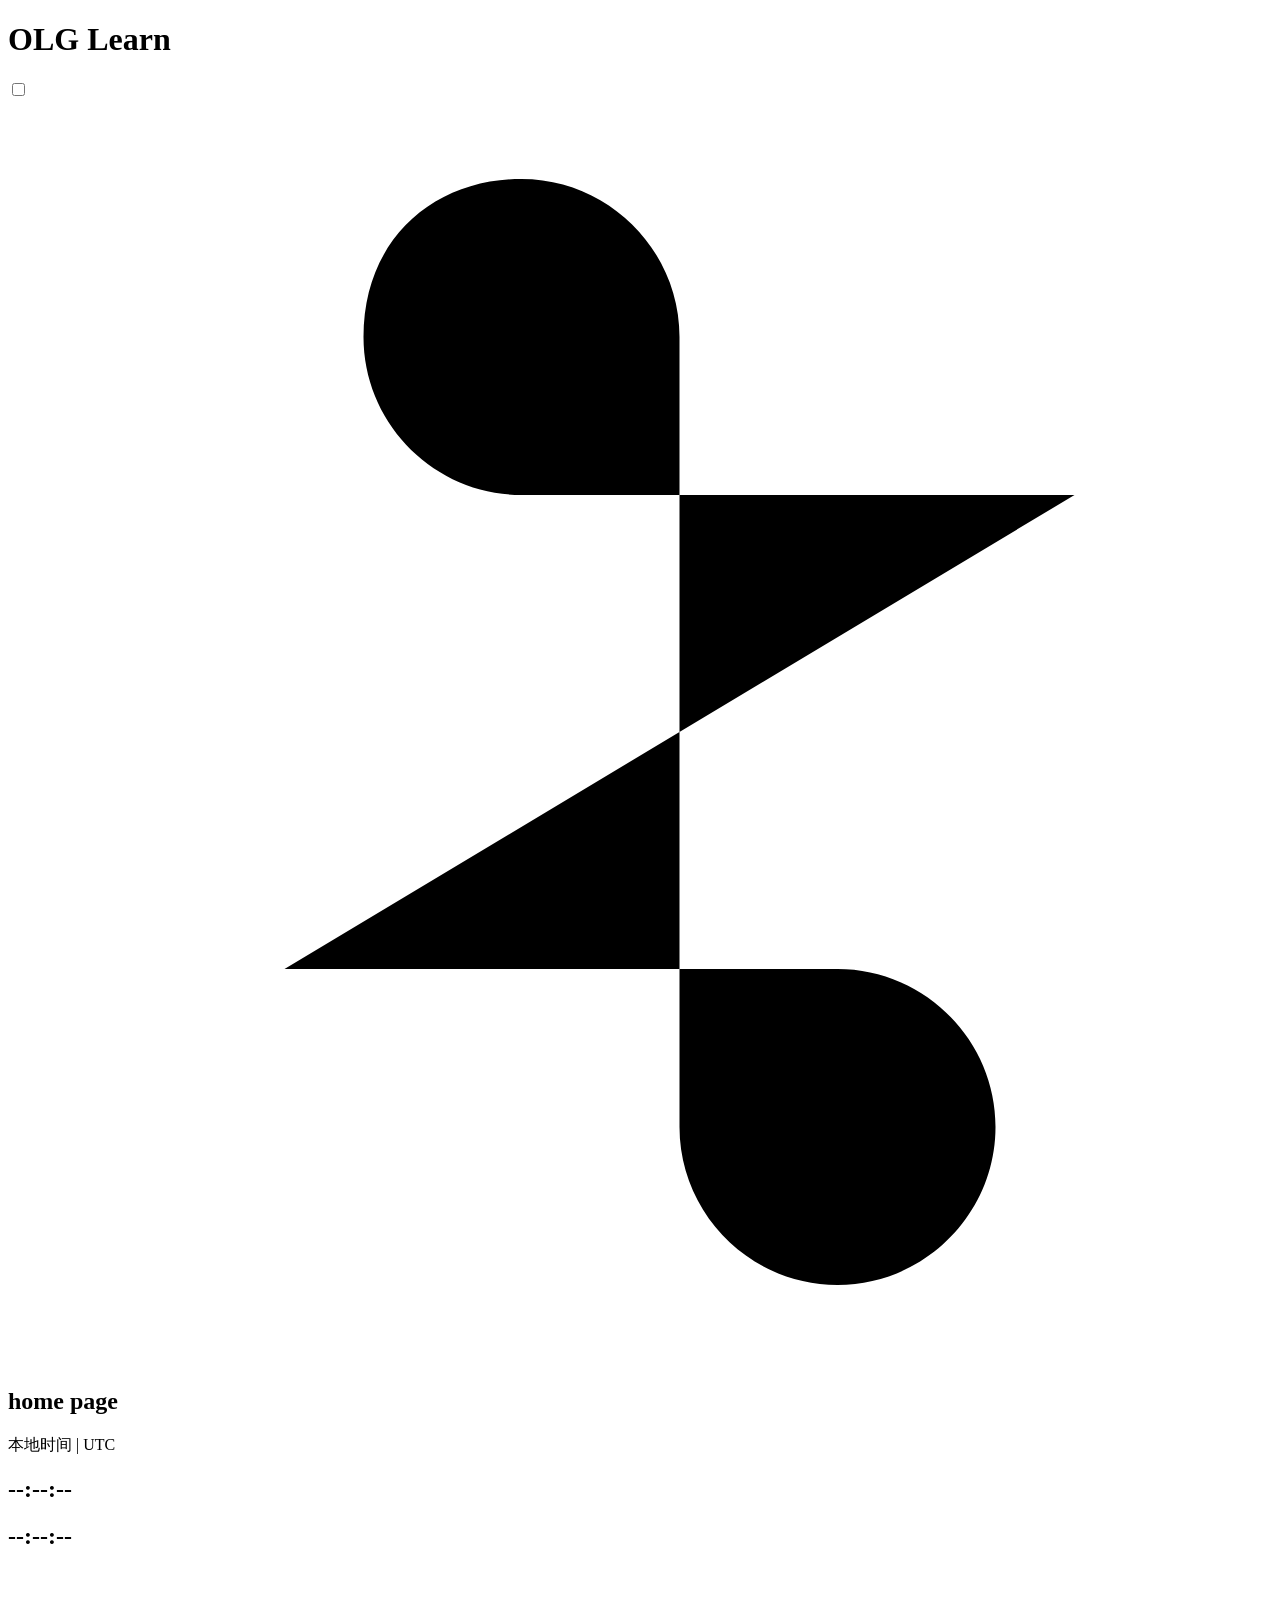
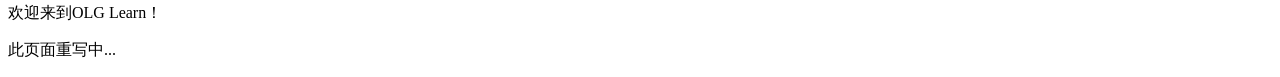
==== index.html @ f2263d47 "Update index.html" ====
<!DOCTYPE html>
<html lang="zh-ch">
<head>
    <meta charset="UTF-8">
    <meta name="viewport" content="width=device-width, initial-scale=1.0">
    <title>home page|OLG Learn</title>
    <link href="cstyle.css" rel="stylesheet">
    <link href="cstyle_hamburger.css" rel="stylesheet">
    <link href="style.css" rel="stylesheet">
</head>
<body>
    <header class="flex">
        <h1>OLG Learn</h1>
        <label class="hamburger">
            <input type="checkbox">
            <svg viewBox="0 0 32 32">
              <path class="line line-top-bottom" d="M27 10 13 10C10.8 10 9 8.2 9 6 9 3.5 10.8 2 13 2 15.2 2 17 3.8 17 6L17 26C17 28.2 18.8 30 21 30 23.2 30 25 28.2 25 26 25 23.8 23.2 22 21 22L7 22"></path>
              <path class="line" d="M7 16 27 16"></path>
            </svg>
        </label>
        <!-- <div class="menu"></div> -->
        <div class="overlay"></div>
        <!-- <section class="nav"></section> -->
    </header>
    <h2 class="pageTitle flex">home page</h2>
    <main>
        本地时间 | UTC
        <div class="timediv flex">
            <h2 class="time monospace">--:--:--</h2>
            <h2 class="UTC monospace">--:--:--</h2>
        </div>
        <br>
        <p id="para1">
            欢迎来到OLG Learn！<br>
        </p>
        <p id="para2">
           此页面重写中...
        </p>
    </main>
    <footer class="flex"></footer>
    <script>
        const l=0;
    </script>
    <script src="cscript_docFillIn.js"></script>
    <script src="cscript_Hamburger.js"></script>
    <script src="script_time.js"></script>
</body>
</html>
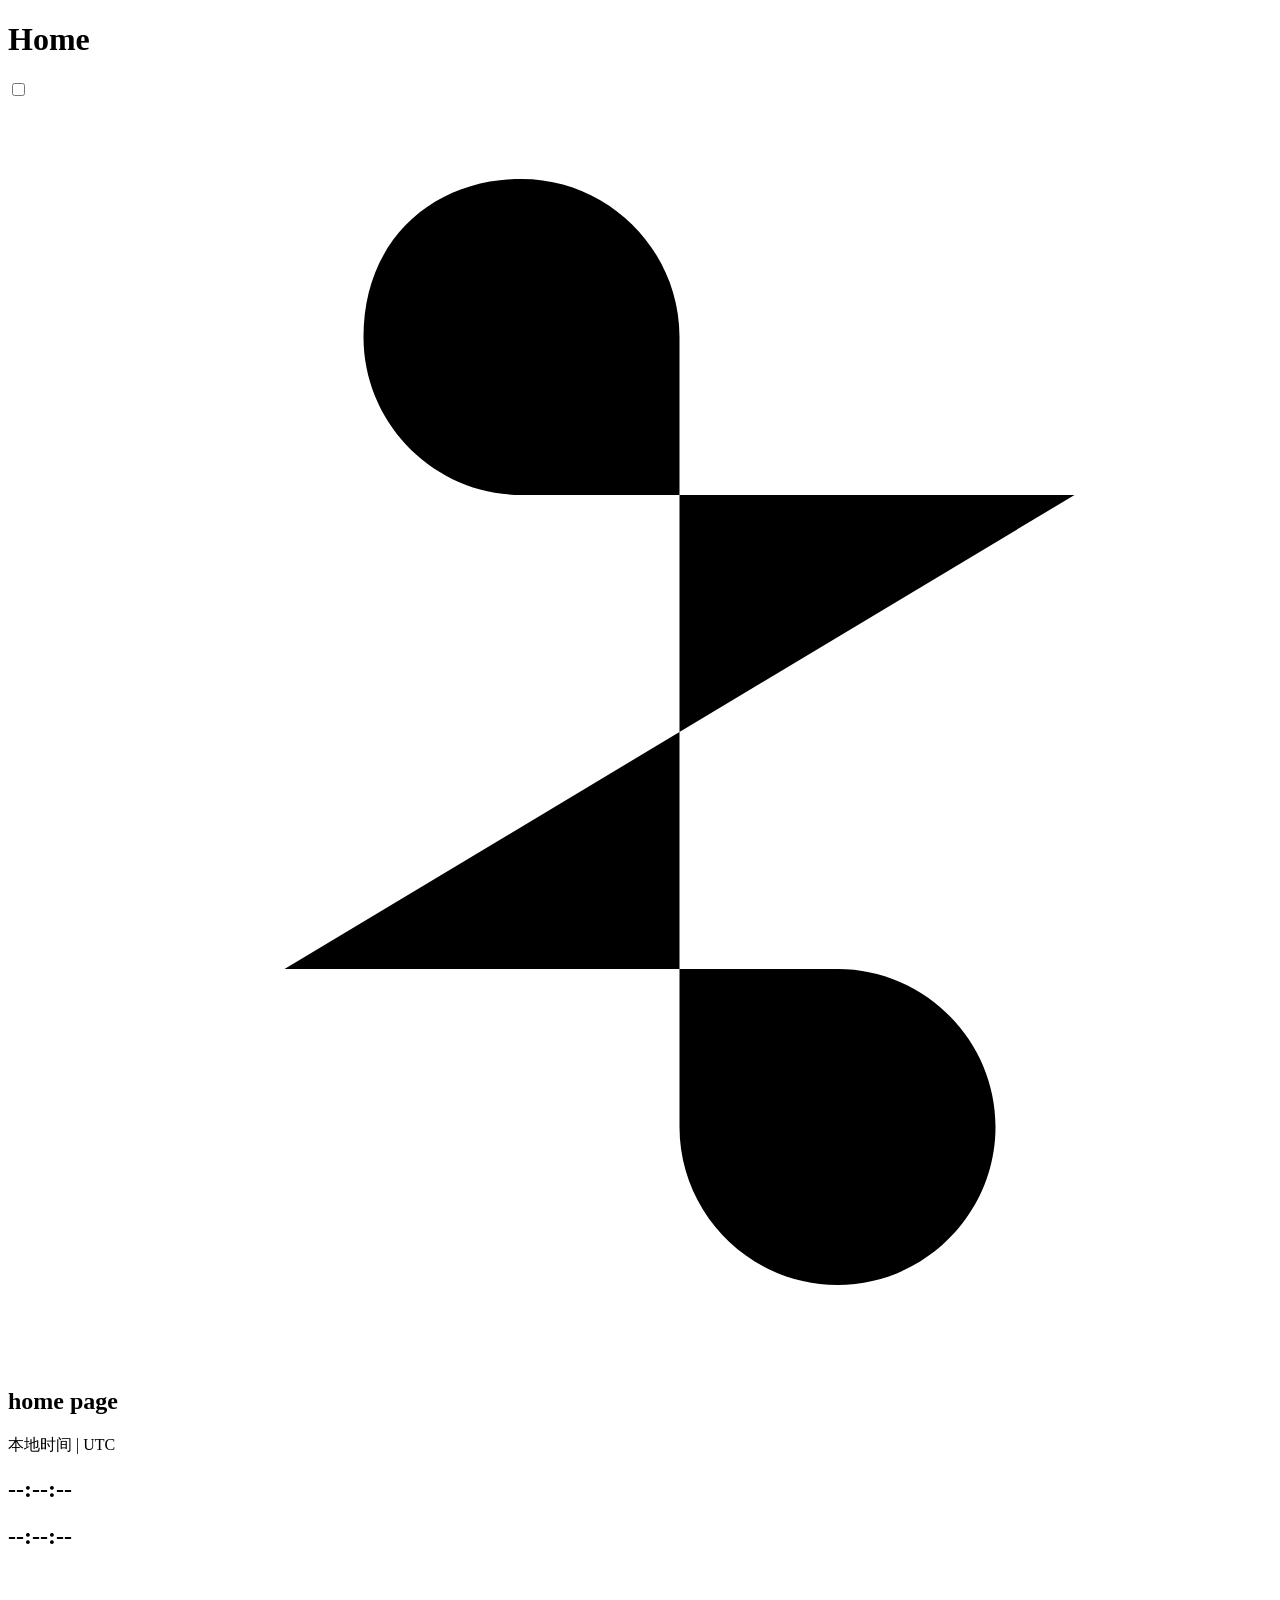
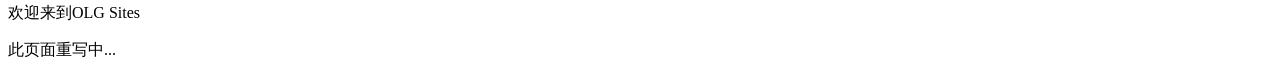
==== commit adf23a32: "Update index.html" ====
--- a/index.html
+++ b/index.html
@@ -3,14 +3,15 @@
 <head>
     <meta charset="UTF-8">
     <meta name="viewport" content="width=device-width, initial-scale=1.0">
-    <title>home page|OLG Learn</title>
+    <script src="cscript-site-name.js"></script>
+    <title>home page|</title>
     <link href="cstyle.css" rel="stylesheet">
     <link href="cstyle_hamburger.css" rel="stylesheet">
     <link href="style.css" rel="stylesheet">
 </head>
 <body>
     <header class="flex">
-        <h1>OLG Learn</h1>
+        <h1 id="largeTitle">Home</h1>
         <label class="hamburger">
             <input type="checkbox">
             <svg viewBox="0 0 32 32">
@@ -18,9 +19,9 @@
               <path class="line" d="M7 16 27 16"></path>
             </svg>
         </label>
-        <!-- <div class="menu"></div> -->
+        <div class="menu"></div>
         <div class="overlay"></div>
-        <!-- <section class="nav"></section> -->
+        <section class="nav"></section>
     </header>
     <h2 class="pageTitle flex">home page</h2>
     <main>
@@ -31,7 +32,7 @@
         </div>
         <br>
         <p id="para1">
-            欢迎来到OLG Learn！<br>
+            欢迎来到OLG Sites<br>
         </p>
         <p id="para2">
            此页面重写中...
@@ -41,8 +42,8 @@
     <script>
         const l=0;
     </script>
-    <script src="cscript_docFillIn.js"></script>
-    <script src="cscript_Hamburger.js"></script>
+    <script src="cscript-hamburger.js"></script>
+    <script src="cscript-doc-fill-in.js"></script>
     <script src="script_time.js"></script>
 </body>
 </html>
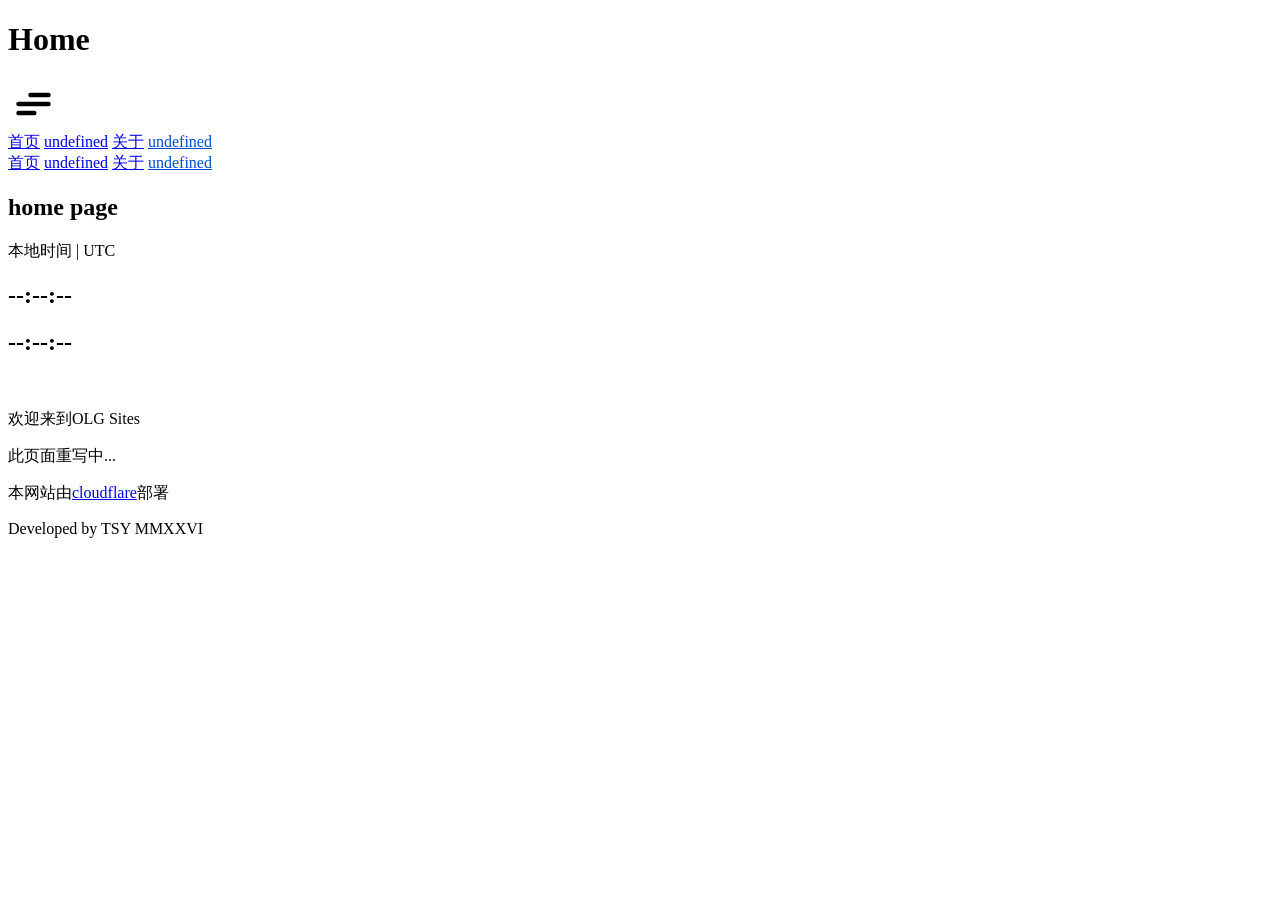
==== commit e4b04747: "Update index.html" ====
--- a/index.html
+++ b/index.html
@@ -6,7 +6,7 @@
     <script src="cscript-site-name.js"></script>
     <title>home page|</title>
     <link href="cstyle.css" rel="stylesheet">
-    <link href="cstyle_hamburger.css" rel="stylesheet">
+    <link href="cstyle-hamburger.css" rel="stylesheet">
     <link href="style.css" rel="stylesheet">
 </head>
 <body>
--- a/cstyle-hamburger.css
+++ b/cstyle-hamburger.css
@@ -0,0 +1,39 @@
+.hamburger {
+    cursor: pointer;
+  }
+  
+  .hamburger input {
+    display: none;
+  }
+  
+  .hamburger svg {
+    /* The size of the SVG defines the overall size */
+    height: 3em;
+    /* Define the transition for transforming the SVG */
+    transition: transform 600ms cubic-bezier(0.4, 0, 0.2, 1);
+  }
+  
+  .line {
+    fill: none;
+    stroke: black;
+    stroke-linecap: round;
+    stroke-linejoin: round;
+    stroke-width: 3;
+    /* Define the transition for transforming the Stroke */
+    transition: stroke-dasharray 600ms cubic-bezier(0.4, 0, 0.2, 1),
+                stroke-dashoffset 600ms cubic-bezier(0.4, 0, 0.2, 1);
+  }
+  
+  .line-top-bottom {
+    stroke-dasharray: 12 63;
+  }
+  
+  .hamburger input:checked + svg {
+    transform: rotate(-45deg);
+  }
+  
+  .hamburger input:checked + svg .line-top-bottom {
+    stroke-dasharray: 20 300;
+    stroke-dashoffset: -32.42;
+  }
+  
